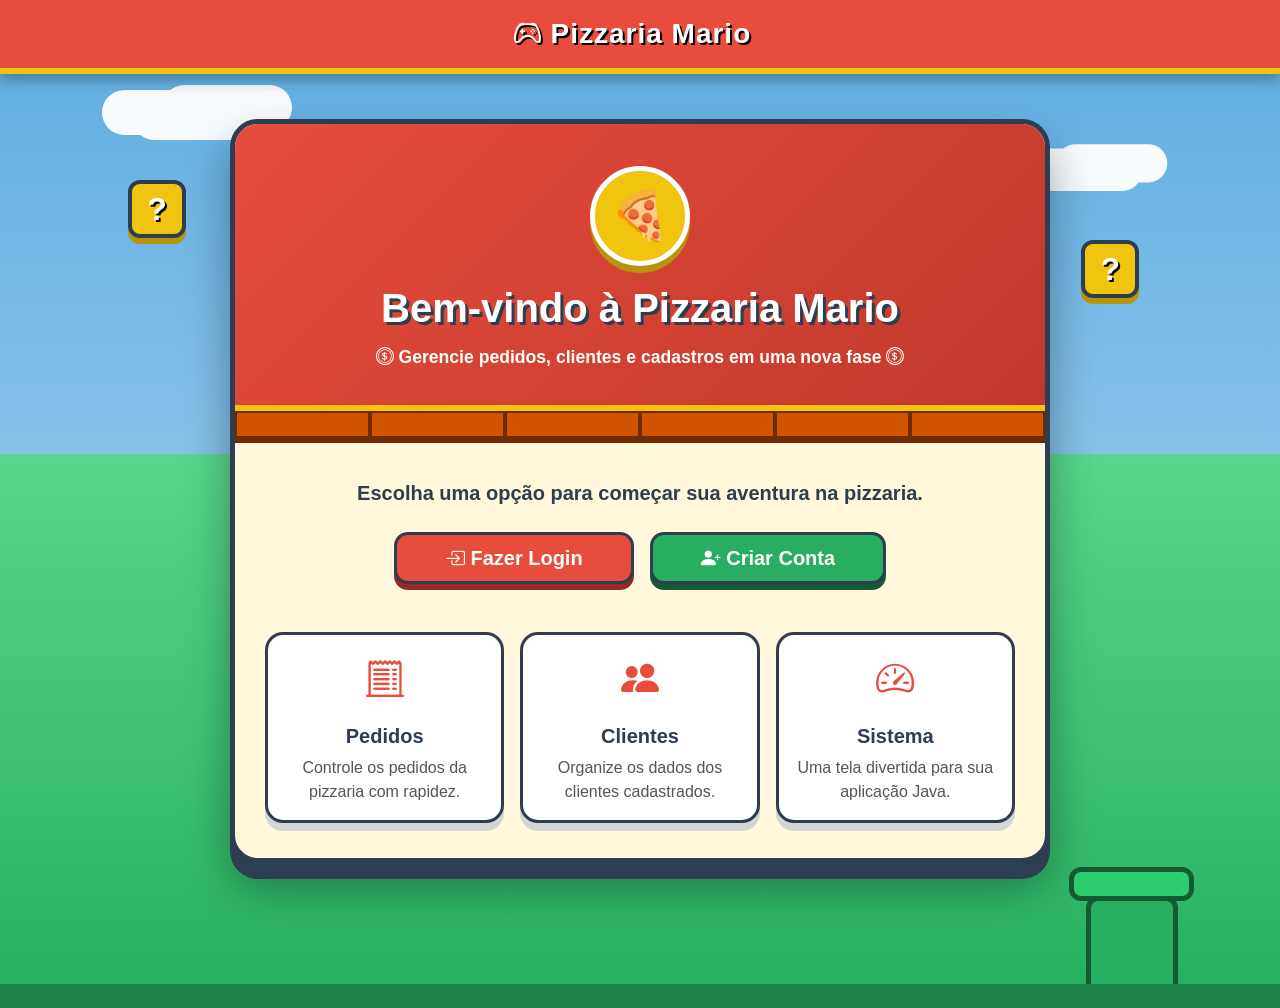
==== src/main/resources/templates/index.html @ e39361e2 "feat: add html pages" ====
<!DOCTYPE html>
<html xmlns:th="http://www.thymeleaf.org" lang="pt-BR">
<head>
    <meta charset="UTF-8">
    <meta name="viewport" content="width=device-width, initial-scale=1.0">
    <title>Pizzaria Mario - Início</title>

    <!-- Bootstrap CSS -->
    <link
            href="https://cdn.jsdelivr.net/npm/bootstrap@5.3.3/dist/css/bootstrap.min.css"
            rel="stylesheet"
    >

    <!-- Bootstrap Icons -->
    <link
            href="https://cdn.jsdelivr.net/npm/bootstrap-icons@1.11.3/font/bootstrap-icons.css"
            rel="stylesheet"
    >

    <style>
        body {
            min-height: 100vh;
            margin: 0;
            font-family: Arial, sans-serif;
            background: linear-gradient(to bottom, #5dade2 0%, #85c1e9 45%, #58d68d 45%, #27ae60 100%);
            overflow-x: hidden;
            position: relative;
        }

        .navbar-mario {
            background-color: #e74c3c;
            border-bottom: 6px solid #f1c40f;
            box-shadow: 0 5px 15px rgba(0, 0, 0, 0.35);
            position: relative;
            z-index: 10;
        }

        .navbar-brand {
            color: #ffffff !important;
            font-weight: bold;
            text-shadow: 2px 2px #000;
            letter-spacing: 1px;
        }

        .cloud {
            position: absolute;
            background: white;
            border-radius: 50px;
            width: 130px;
            height: 45px;
            opacity: 0.95;
            box-shadow: 30px 5px 0 white, 60px -5px 0 white;
            z-index: 1;
        }

        .cloud-1 {
            top: 90px;
            left: 8%;
        }

        .cloud-2 {
            top: 145px;
            right: 12%;
            transform: scale(0.85);
        }

        .cloud-3 {
            top: 260px;
            left: 18%;
            transform: scale(0.65);
        }

        .hero {
            min-height: calc(100vh - 76px);
            display: flex;
            align-items: center;
            justify-content: center;
            text-align: center;
            padding: 45px 15px 145px;
            position: relative;
            z-index: 2;
        }

        .hero-card {
            background-color: #fff8dc;
            color: #2c3e50;
            border: 5px solid #2c3e50;
            border-radius: 28px;
            max-width: 820px;
            width: 100%;
            overflow: hidden;
            box-shadow: 0 16px 0 #2c3e50, 0 24px 45px rgba(0, 0, 0, 0.35);
            position: relative;
            z-index: 5;
        }

        .hero-header {
            background: linear-gradient(135deg, #e74c3c, #c0392b);
            color: white;
            padding: 42px 30px 35px;
            border-bottom: 6px solid #f1c40f;
        }

        .pizza-coin {
            width: 100px;
            height: 100px;
            border-radius: 50%;
            background-color: #f1c40f;
            border: 5px solid white;
            display: flex;
            align-items: center;
            justify-content: center;
            margin: 0 auto 18px;
            font-size: 48px;
            box-shadow: 0 7px 0 #b7950b;
        }

        .hero-header h1 {
            font-weight: bold;
            text-shadow: 3px 3px #2c3e50;
            margin-bottom: 12px;
        }

        .hero-header p {
            font-weight: bold;
            margin-bottom: 0;
            font-size: 1.1rem;
        }

        .brick-row {
            display: flex;
            height: 32px;
            background-color: #a04000;
            border-bottom: 5px solid #6e2c00;
        }

        .brick {
            flex: 1;
            background-color: #d35400;
            border: 2px solid #6e2c00;
        }

        .hero-body {
            padding: 35px 30px;
        }

        .btn-mario {
            background-color: #e74c3c;
            color: white;
            font-weight: bold;
            border: 3px solid #2c3e50;
            border-radius: 14px;
            box-shadow: 0 6px 0 #922b21;
            transition: 0.2s;
        }

        .btn-mario:hover {
            background-color: #c0392b;
            color: white;
            transform: translateY(2px);
            box-shadow: 0 4px 0 #922b21;
        }

        .btn-luigi {
            background-color: #27ae60;
            color: white;
            font-weight: bold;
            border: 3px solid #2c3e50;
            border-radius: 14px;
            box-shadow: 0 6px 0 #145a32;
            transition: 0.2s;
        }

        .btn-luigi:hover {
            background-color: #1e8449;
            color: white;
            transform: translateY(2px);
            box-shadow: 0 4px 0 #145a32;
        }

        .feature-card {
            border: 3px solid #2c3e50;
            border-radius: 18px;
            background-color: white;
            box-shadow: 0 8px 0 #d5d5d5;
            transition: 0.25s;
            height: 100%;
        }

        .feature-card:hover {
            transform: translateY(-5px);
        }

        .feature-card i {
            font-size: 38px;
            color: #e74c3c;
        }

        .feature-card h5 {
            color: #2c3e50;
        }

        .feature-card p {
            color: #555;
        }

        .question-box {
            position: absolute;
            width: 58px;
            height: 58px;
            background-color: #f1c40f;
            border: 4px solid #2c3e50;
            border-radius: 12px;
            color: white;
            font-weight: bold;
            font-size: 32px;
            display: flex;
            align-items: center;
            justify-content: center;
            text-shadow: 2px 2px #000;
            box-shadow: 0 6px 0 #b7950b;
            animation: floatBox 1.8s ease-in-out infinite;
            z-index: 3;
        }

        .question-1 {
            top: 180px;
            left: 10%;
        }

        .question-2 {
            top: 240px;
            right: 11%;
            animation-delay: 0.4s;
        }

        @keyframes floatBox {
            0%, 100% {
                transform: translateY(0) rotate(-4deg);
            }

            50% {
                transform: translateY(-12px) rotate(4deg);
            }
        }

        .pipe {
            width: 92px;
            height: 88px;
            background-color: #27ae60;
            border: 5px solid #145a32;
            border-bottom: none;
            position: absolute;
            bottom: 24px;
            right: 8%;
            border-radius: 12px 12px 0 0;
            z-index: 3;
        }

        .pipe::before {
            content: "";
            position: absolute;
            width: 125px;
            height: 34px;
            background-color: #2ecc71;
            border: 5px solid #145a32;
            top: -34px;
            left: -22px;
            border-radius: 12px;
        }

        .ground-line {
            position: absolute;
            left: 0;
            right: 0;
            bottom: 0;
            height: 24px;
            background-color: #1e8449;
            z-index: 2;
        }

        .kart {
            position: absolute;
            bottom: 34px;
            left: -160px;
            width: 130px;
            height: 65px;
            background-color: #e74c3c;
            border: 5px solid #2c3e50;
            border-radius: 35px 35px 18px 18px;
            z-index: 4;
            animation: kartRun 7s linear infinite;
        }

        .kart::before {
            content: "🍕";
            position: absolute;
            top: -40px;
            left: 42px;
            font-size: 38px;
            filter: drop-shadow(2px 3px 0 rgba(0, 0, 0, 0.25));
        }

        .kart::after {
            content: "";
            position: absolute;
            width: 34px;
            height: 34px;
            background-color: #111;
            border: 5px solid #555;
            border-radius: 50%;
            left: 14px;
            bottom: -18px;
            box-shadow: 68px 0 0 #111, 68px 0 0 5px #555;
        }

        @keyframes kartRun {
            0% {
                transform: translateX(0);
            }

            100% {
                transform: translateX(calc(100vw + 260px));
            }
        }

        @media (max-width: 768px) {
            .cloud,
            .question-box,
            .pipe,
            .kart {
                display: none;
            }

            .hero {
                padding-bottom: 45px;
            }

            .hero-card {
                box-shadow: 0 10px 0 #2c3e50;
            }

            .hero-header h1 {
                font-size: 1.8rem;
            }
        }
    </style>
</head>

<body>

<nav class="navbar navbar-expand-lg navbar-dark navbar-mario">
    <div class="container justify-content-center">
        <a class="navbar-brand fs-3" th:href="@{/}">
            <i class="bi bi-controller"></i>
            Pizzaria Mario
        </a>
    </div>
</nav>

<div class="cloud cloud-1"></div>
<div class="cloud cloud-2"></div>
<div class="cloud cloud-3"></div>

<div class="question-box question-1">?</div>
<div class="question-box question-2">?</div>

<main class="hero">
    <div class="hero-card">

        <div class="hero-header">
            <div class="pizza-coin">
                🍕
            </div>

            <h1>Bem-vindo à Pizzaria Mario</h1>

            <p>
                <i class="bi bi-coin"></i>
                Gerencie pedidos, clientes e cadastros em uma nova fase
                <i class="bi bi-coin"></i>
            </p>
        </div>

        <div class="brick-row">
            <div class="brick"></div>
            <div class="brick"></div>
            <div class="brick"></div>
            <div class="brick"></div>
            <div class="brick"></div>
            <div class="brick"></div>
        </div>

        <div class="hero-body">

            <p class="lead fw-bold mb-4">
                Escolha uma opção para começar sua aventura na pizzaria.
            </p>

            <div class="d-flex flex-column flex-md-row justify-content-center gap-3 mb-5">
                <a th:href="@{/login}" class="btn btn-mario btn-lg px-5 py-2">
                    <i class="bi bi-box-arrow-in-right"></i>
                    Fazer Login
                </a>

                <a th:href="@{/cadastro}" class="btn btn-luigi btn-lg px-5 py-2">
                    <i class="bi bi-person-plus-fill"></i>
                    Criar Conta
                </a>
            </div>

            <div class="row g-3">
                <div class="col-md-4">
                    <div class="card feature-card p-3">
                        <i class="bi bi-receipt-cutoff"></i>
                        <h5 class="fw-bold mt-3">Pedidos</h5>
                        <p class="mb-0">
                            Controle os pedidos da pizzaria com rapidez.
                        </p>
                    </div>
                </div>

                <div class="col-md-4">
                    <div class="card feature-card p-3">
                        <i class="bi bi-people-fill"></i>
                        <h5 class="fw-bold mt-3">Clientes</h5>
                        <p class="mb-0">
                            Organize os dados dos clientes cadastrados.
                        </p>
                    </div>
                </div>

                <div class="col-md-4">
                    <div class="card feature-card p-3">
                        <i class="bi bi-speedometer2"></i>
                        <h5 class="fw-bold mt-3">Sistema</h5>
                        <p class="mb-0">
                            Uma tela divertida para sua aplicação Java.
                        </p>
                    </div>
                </div>
            </div>

        </div>
    </div>
</main>

<div class="kart"></div>
<div class="pipe"></div>
<div class="ground-line"></div>

<!-- Bootstrap JS -->
<script
        src="https://cdn.jsdelivr.net/npm/bootstrap@5.3.3/dist/js/bootstrap.bundle.min.js">
</script>

</body>
</html>
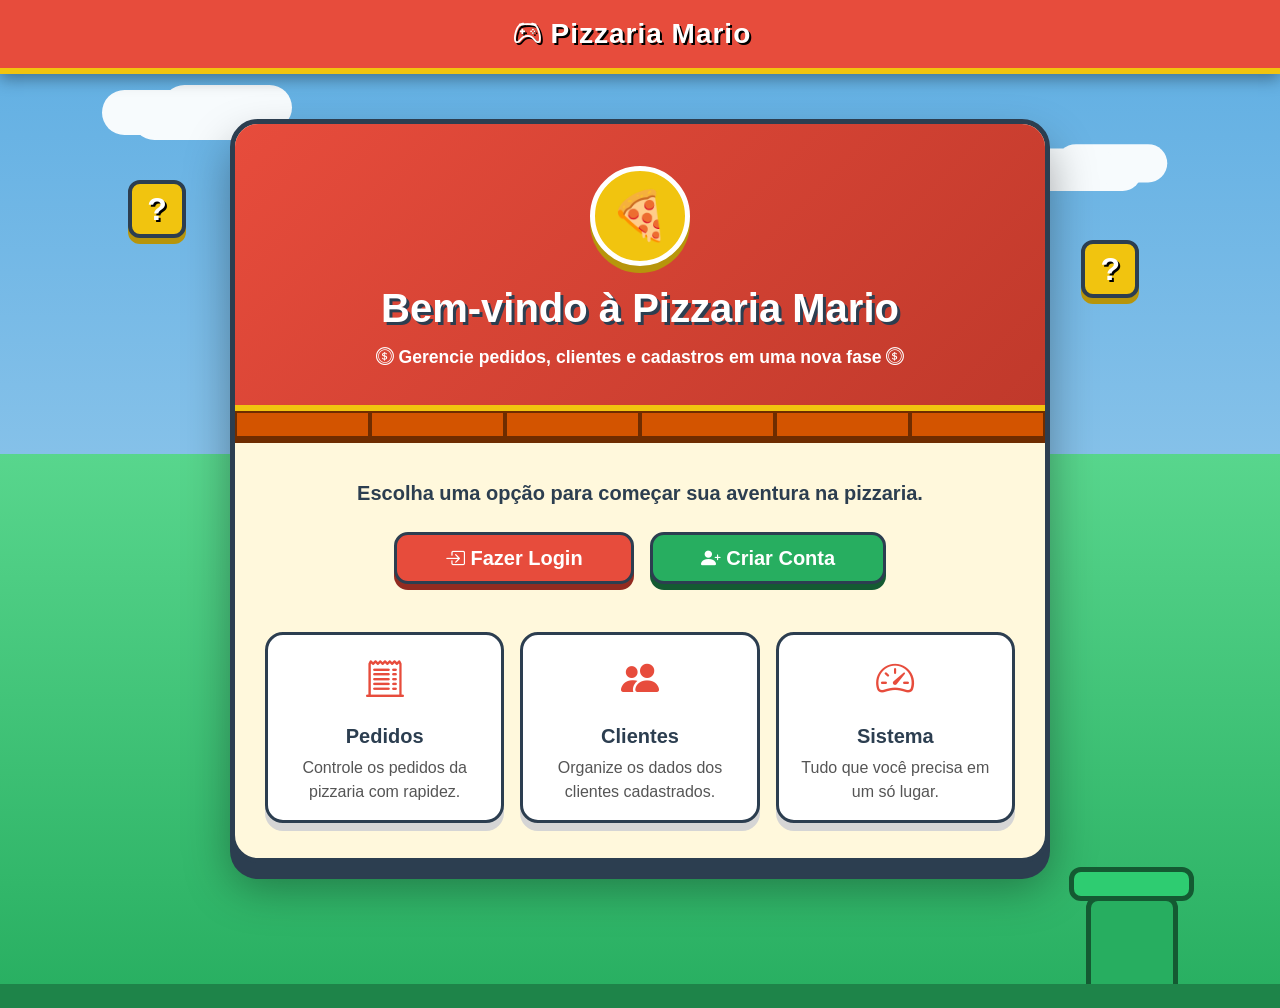
==== commit c55cf13d: "feat: add personalized components into system" ====
--- a/src/main/resources/templates/index.html
+++ b/src/main/resources/templates/index.html
@@ -435,7 +435,7 @@
                         <i class="bi bi-speedometer2"></i>
                         <h5 class="fw-bold mt-3">Sistema</h5>
                         <p class="mb-0">
-                            Uma tela divertida para sua aplicação Java.
+                            Tudo que você precisa em um só lugar.
                         </p>
                     </div>
                 </div>
